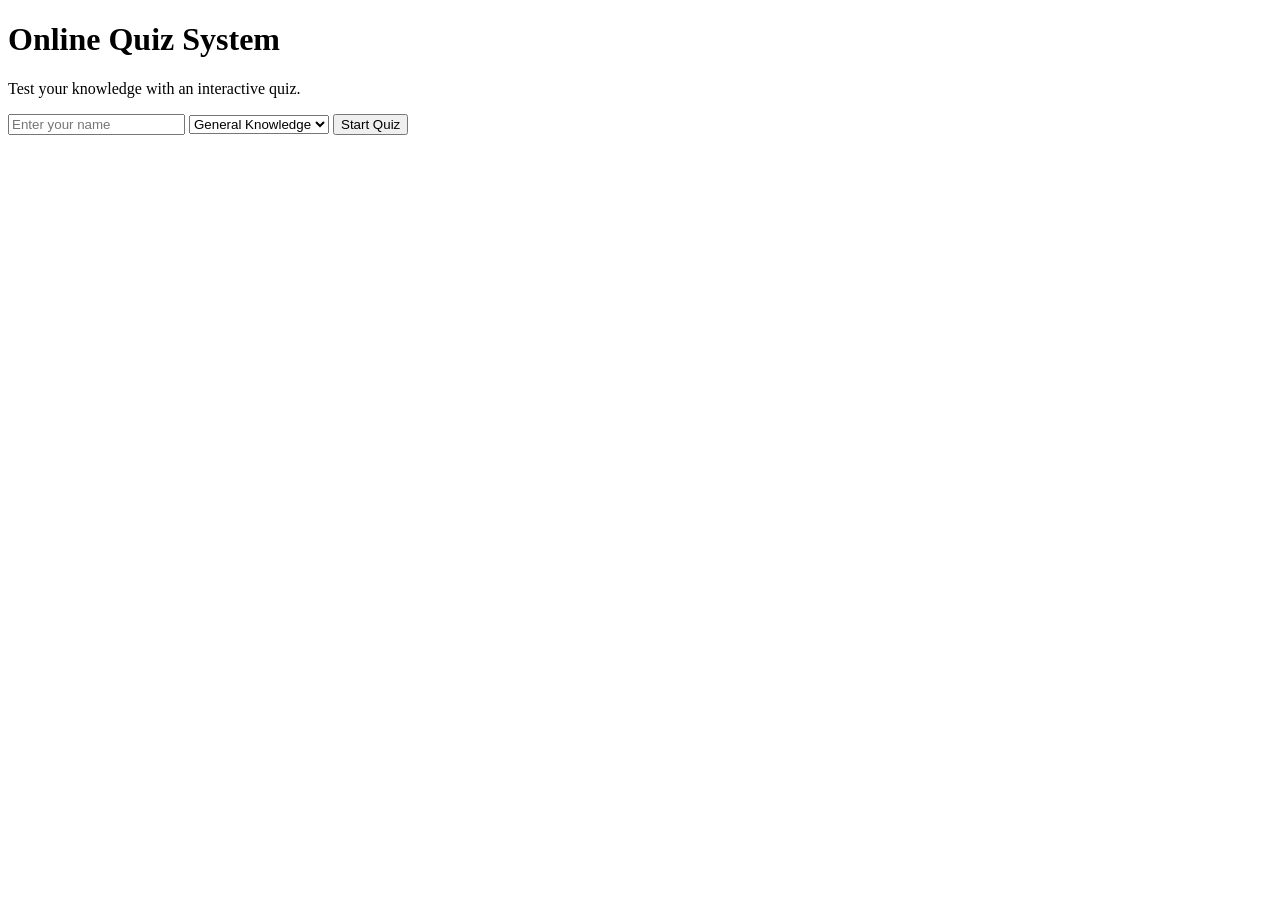
==== index.html @ 881372b1 "Add initial HTML structure for quiz system" ====
<!DOCTYPE html>
<html lang="en">
<head>
    <meta charset="UTF-8">
    <meta name="viewport" content="width=device-width, initial-scale=1.0">
    <title>Online Quiz System</title>
    <link rel="stylesheet" href="style.css">
</head>
<body>

<div class="container">
    <h1>Online Quiz System</h1>
    <p>Test your knowledge with an interactive quiz.</p>

    <input type="text" id="studentName" placeholder="Enter your name">

    <select id="category">
        <option value="general">General Knowledge</option>
        <option value="computer">Computer Science</option>
    </select>

    <button onclick="startQuiz()">Start Quiz</button>
</div>

<script>
function startQuiz() {
    const name = document.getElementById("studentName").value.trim();

    if (!name) {
        alert("Please enter your name.");
        return;
    }

    localStorage.setItem("studentName", name);
    localStorage.setItem(
        "category",
        document.getElementById("category").value
    );

    window.location.href = "quiz.html";
}
</script>

</body>
</html>
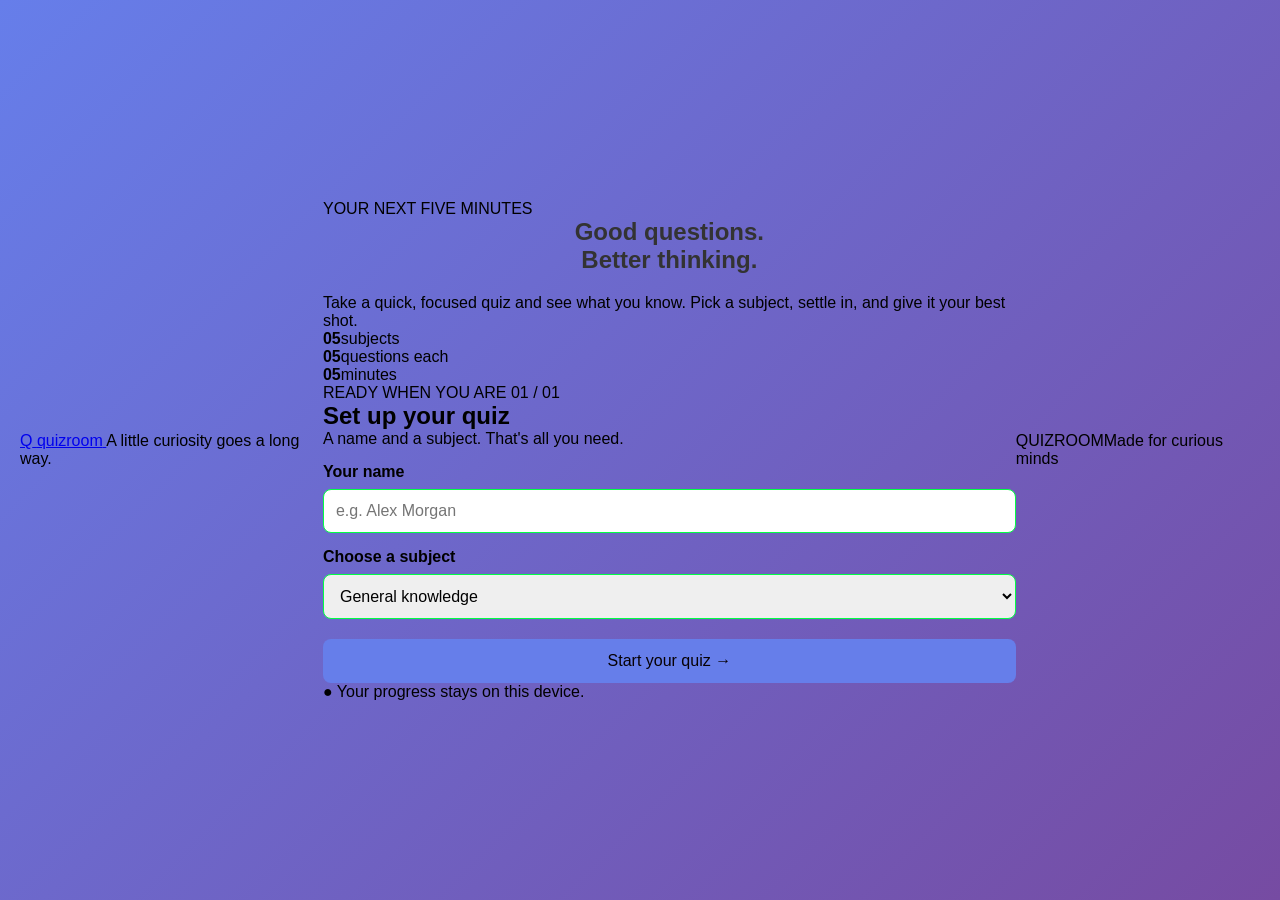
==== commit 25add564: "Enhance index.html with new layout and features" ====
--- a/index.html
+++ b/index.html
@@ -1,44 +1,78 @@
-<!DOCTYPE html>
+<html lang="en">
 <html lang="en">
 <head>
     <meta charset="UTF-8">
-    <meta name="viewport" content="width=device-width, initial-scale=1.0">
+    <meta name="theme-color" content="#f4f5ef">
+    <title>Quizroom | Find out what you know</title>
+    <link rel="preconnect" href="https://fonts.googleapis.com">
+    <link rel="preconnect" href="https://fonts.gstatic.com" crossorigin>
+    <link href="https://fonts.googleapis.com/css2?family=DM+Sans:wght@400;500;600;700&family=DM+Serif+Display&display=swap" rel="stylesheet">
     <title>Online Quiz System</title>
     <link rel="stylesheet" href="style.css">
 </head>
-<body>
+<header class="site-header">
+    <a class="brand" href="index.html" aria-label="Quizroom home">
+        <span class="brand-mark" aria-hidden="true">Q</span>
+        <span>quizroom</span>
+    </a>
+    <span class="header-note">A little curiosity goes a long way.</span>
+</header>
 
-<div class="container">
-    <h1>Online Quiz System</h1>
-    <p>Test your knowledge with an interactive quiz.</p>
+<main class="home-layout">
+    <section class="home-intro" aria-labelledby="home-title">
+        <p class="eyebrow"><span class="eyebrow-dot"></span> YOUR NEXT FIVE MINUTES</p>
+        <h1 id="home-title">Good questions.<br><span>Better thinking.</span></h1>
+        <p class="intro-copy">Take a quick, focused quiz and see what you know. Pick a subject, settle in, and give it your best shot.</p>
+        <div class="home-facts" aria-label="Quiz details">
+            <div><strong>05</strong><span>subjects</span></div>
+            <div><strong>05</strong><span>questions each</span></div>
+            <div><strong>05</strong><span>minutes</span></div>
+        </div>
+    </section>
 
-    <input type="text" id="studentName" placeholder="Enter your name">
+    <section class="start-panel" aria-labelledby="start-title">
+        <div class="panel-heading">
+            <span class="panel-kicker">READY WHEN YOU ARE</span>
+            <span class="panel-step">01 <span>/ 01</span></span>
+        </div>
+        <h2 id="start-title">Set up your quiz</h2>
+        <p class="panel-description">A name and a subject. That's all you need.</p>
+        <form id="startForm" class="start-form">
+            <label for="studentName">Your name</label>
+            <input type="text" id="studentName" name="studentName" placeholder="e.g. Alex Morgan" maxlength="50" autocomplete="name" required>
 
-    <select id="category">
-        <option value="general">General Knowledge</option>
-        <option value="computer">Computer Science</option>
-    </select>
+            <label for="category">Choose a subject</label>
+            <select id="category" name="category">
+                <option value="general">General knowledge</option>
+                <option value="computer">Computer science</option>
+                <option value="science">Science</option>
+                <option value="mathematics">Mathematics</option>
+                <option value="history">History</option>
+            </select>
 
-    <button onclick="startQuiz()">Start Quiz</button>
-</div>
+            <button class="button-primary start-button" type="submit">Start your quiz <span aria-hidden="true">&#8594;</span></button>
+        </form>
+        <p class="privacy-note"><span aria-hidden="true">&#9679;</span> Your progress stays on this device.</p>
+    </section>
+</main>
+
+<footer class="site-footer"><span>QUIZROOM</span><span>Made for curious minds</span></footer>
 
 <script>
-function startQuiz() {
+document.getElementById("startForm").addEventListener("submit", function (event) {
+    event.preventDefault();
     const name = document.getElementById("studentName").value.trim();
 
     if (!name) {
-        alert("Please enter your name.");
+        document.getElementById("studentName").focus();
         return;
     }
 
     localStorage.setItem("studentName", name);
-    localStorage.setItem(
-        "category",
-        document.getElementById("category").value
-    );
-
+    localStorage.setItem("category", document.getElementById("category").value);
+    localStorage.removeItem("selectedAnswers");
     window.location.href = "quiz.html";
-}
+});
 </script>
 
 </body>
--- a/style.css
+++ b/style.css
@@ -0,0 +1,122 @@
+* {
+    box-sizing: border-box;
+    margin: 0;
+    padding: 0;
+    font-family: Arial, sans-serif;
+}
+
+body {
+    background: linear-gradient(135deg, #667eea, #764ba2);
+    min-height: 100vh;
+    display: flex;
+    justify-content: center;
+    align-items: center;
+    padding: 20px;
+}
+
+.container {
+    width: 100%;
+    max-width: 700px;
+    background: rgb(2, 246, 254);
+    padding: 30px;
+    border-radius: 15px;
+    box-shadow: 0 10px 30px rgba(0,0,0,0.2);
+}
+
+h1 {
+    text-align: center;
+    margin-bottom: 20px;
+    color: #333;
+}
+
+label {
+    display: block;
+    margin: 15px 0 8px;
+    font-weight: bold;
+}
+
+input,
+select {
+    width: 100%;
+    padding: 12px;
+    border: 1px solid #02fe45;
+    border-radius: 8px;
+    font-size: 16px;
+}
+
+button {
+    width: 100%;
+    padding: 13px;
+    margin-top: 20px;
+    border: none;
+    border-radius: 8px;
+    background: #667eea;
+    color: rgb(7, 0, 4);
+    font-size: 16px;
+    cursor: pointer;
+}
+
+button:hover {
+    background: #5568d9;
+}
+
+.question {
+    font-size: 20px;
+    font-weight: bold;
+    margin-bottom: 20px;
+}
+
+.option {
+    display: block;
+    padding: 12px;
+    margin: 10px 0;
+    border: 1px solid #ddd;
+    border-radius: 8px;
+    cursor: pointer;
+    text-align: left;
+    background: rgb(253, 253, 252);
+}
+
+.option:hover {
+    background: #fd0000;
+}
+
+.option.selected {
+    background: #c6f107;
+    border-color: #667eea;
+    box-shadow: 0 0 0 2px rgba(102, 126, 234, 0.15);
+}
+
+.timer {
+    text-align: right;
+    font-weight: bold;
+    color: #e63946;
+    margin-bottom: 15px;
+}
+
+.navigation {
+    display: flex;
+    gap: 12px;
+    margin-top: 20px;
+}
+
+.navigation button {
+    flex: 1;
+    margin-top: 0;
+}
+
+#result {
+    text-align: center;
+    font-size: 22px;
+    margin: 20px 0;
+}
+
+@media (max-width: 600px) {
+    .container {
+        padding: 20px;
+    }
+
+    h1 {
+        font-size: 25px;
+    }
+}
